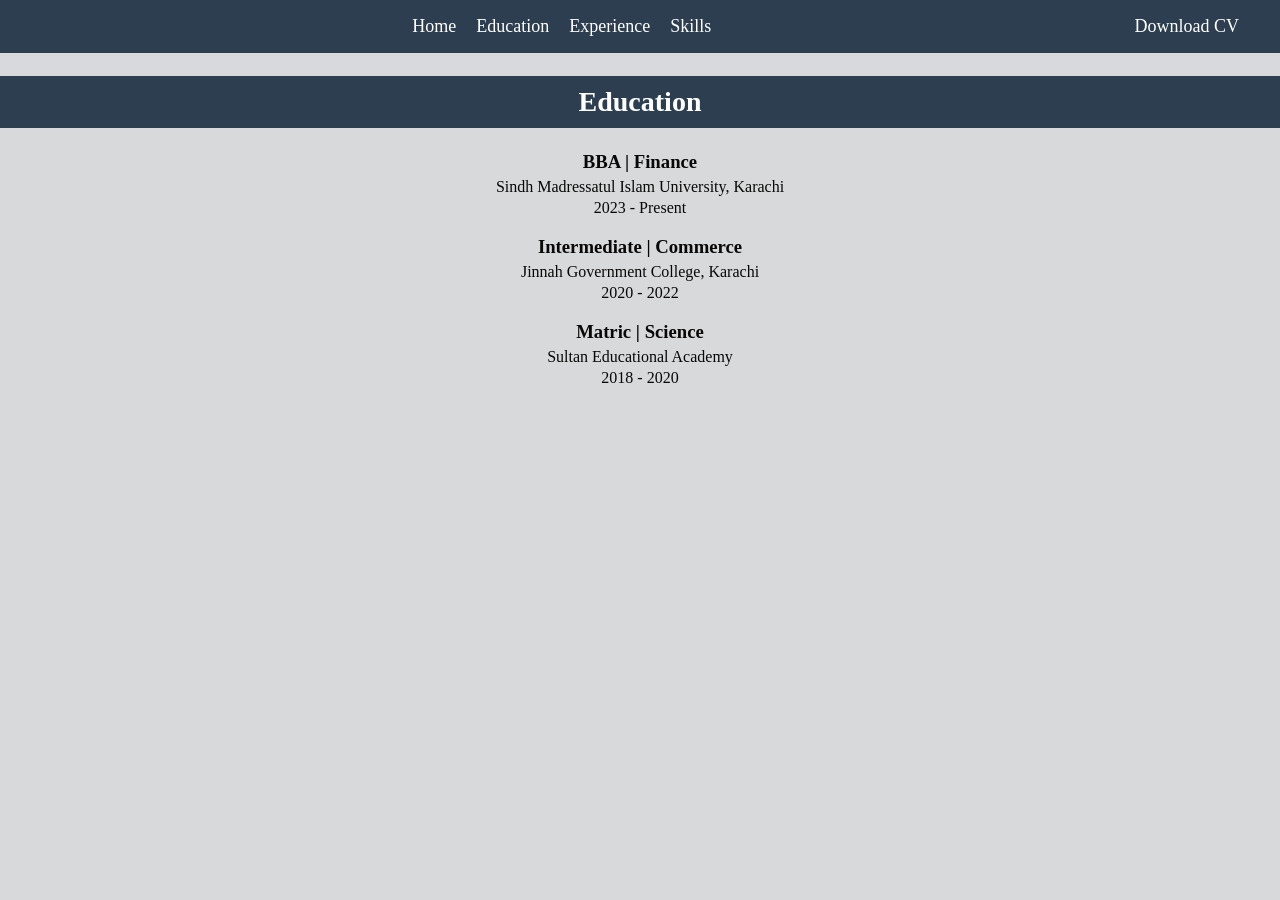
==== education.html @ 3c288931 "Updated CV" ====
<!DOCTYPE html>
<html lang="en">
<head>
    <meta charset="UTF-8">
    <meta name="viewport" content="width=device-width, initial-scale=1.0">
    <title>Areez Ahmed - CV</title>
    <link rel="stylesheet" href="style.css">
</head>
<body>
    
    <nav>
        <div class="nav-links">
            <a href="index.html">Home</a>
            <a href="education.html">Education</a>
            <a href="experience.html">Experience</a>
            <a href="skills.html">Skills</a>
        </div>
        
        <button onclick="window.location.href='print.html'">Download CV</button>
    </nav>
    
    <h2 id="education">Education</h2>
    <h3>BBA | Finance</h3>
    <p>Sindh Madressatul Islam University, Karachi</p>
    <p>2023 - Present</p>

    <h3>Intermediate | Commerce</h3>
    <p>Jinnah Government College, Karachi</p>
    <p>2020 - 2022</p>

    <h3>Matric | Science</h3>
    <p>Sultan Educational Academy</p>
    <p>2018 - 2020</p>
    
</body>
</html>
---- style.css ----
body {
    font-family: Georgia, 'Times New Roman', Times, serif;
    margin: 0;
    padding: 0;
    background-color: rgb(216, 217, 219);
    color: rgb(8, 8, 8);
    text-align: center;
}

h1 {
    color: rgb(8, 8, 8);
    margin-bottom: 0;
    font-size: 28px;
}

h3 {
    color: rgb(8, 8, 8);
    margin-bottom: 5px;
}

nav {
    background-color: #2c3e50;
    padding: 15px;
    display: flex;
    justify-content: space-between;
    align-items: center;
    flex-direction: row;
}

.nav-links {
    flex: 1;
    text-align: center;
    display: flex;
    justify-content: center;
    align-items: center;
}

/* nav div {
    width: 100%;
    text-align: center;
} */

nav a {
    color: white;
    margin-right: 20px;
    text-decoration: none;
    font-size: 18px;
}

nav a:hover {
    color: grey;

}

nav a:active{
    opacity: 0.7;
}

h2 {
    background-color: #2c3e50;
    color: white;
    padding: 10px;
    font-size: 28px;
}

p {
    margin: 3px 0;
    padding: 0;
}

img {
    margin-left: 2px;
    height: 350px;
    width: 300px;
     border-radius: 50%;  
    object-fit: cover;  
}

.home-container {
    display: flex;
    padding: 20px;
    align-items: stretch;
}

.left-side {
    flex: 1;
    text-align: center;
    display: flex;
    flex-direction: column;
    align-items: center;
    justify-content: center;
}

.right-side {
    flex: 2;
    padding: 20px;
    text-align: center;
    font-size: 18px;
    line-height: 2.3;
    margin-bottom: 0;
    padding-bottom: 0;
}

.about-heading {
    background-color: #2c3e50;
    color: white;
    padding: 0px;
    font-size: 28px;
    line-height: 1.8;
}

@media (max-width: 768px) {
    .home-container {
        flex-direction: column;
        align-items: center;  /* ← yeh add karo */
    }

    .left-side {
        width: 100%;
        text-align: center;
    }

    .right-side {
        width: 100%;
        text-align: center;
        padding: 10px;  
    }

    img {
        height: 200px;
        width: 200px;
    }

    nav a {
        font-size: 14px;
        margin-right: 10px;
    }
}

button {
    background-color: transparent;
    color: white;
    border: none;
    font-size: 18px;
    cursor: pointer;
    border-radius: 5px;
    margin-right: 20px;
    font-family: Georgia, 'Times New Roman', Times, serif;
}

button:hover {
    background-color: grey ;
}

button:active{
    opacity: 0.7;
}

@media print {
    nav, button {
        display: none;
    }

    body {
        text-align: center;
    }

    .home-container {
        display: flex;
        justify-content: center;
        align-items: center;
    }

    .left-side {
        text-align: center;
        width: 50%;
    }

    .right-side {
        text-align: center;
        width: 50%;
    }

    img {
        float: none;
        margin: 0 auto;
        display: block;
    }
}
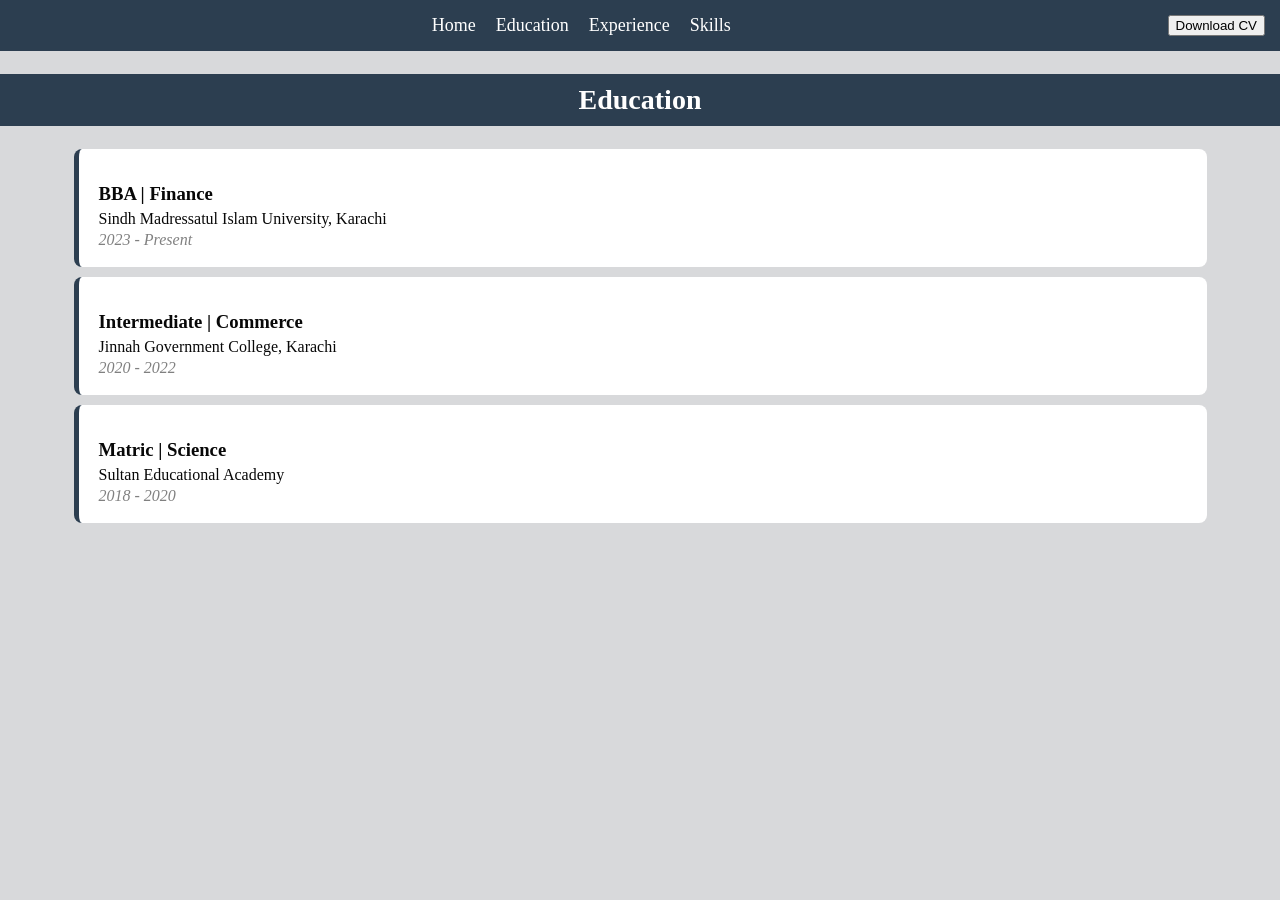
==== commit be4b88f0: "Mobile responsive improvements" ====
--- a/education.html
+++ b/education.html
@@ -19,18 +19,26 @@
         <button onclick="window.location.href='print.html'">Download CV</button>
     </nav>
     
-    <h2 id="education">Education</h2>
-    <h3>BBA | Finance</h3>
-    <p>Sindh Madressatul Islam University, Karachi</p>
-    <p>2023 - Present</p>
+    <h2>Education</h2>
 
-    <h3>Intermediate | Commerce</h3>
-    <p>Jinnah Government College, Karachi</p>
-    <p>2020 - 2022</p>
-
-    <h3>Matric | Science</h3>
-    <p>Sultan Educational Academy</p>
-    <p>2018 - 2020</p>
+        <div class="card">
+            <h3>BBA | Finance</h3>
+            <p>Sindh Madressatul Islam University, Karachi</p>
+            <p class="date">2023 - Present</p>
+        </div>
+    
+        <div class="card">
+            <h3>Intermediate | Commerce</h3>
+            <p>Jinnah Government College, Karachi</p>
+            <p class="date">2020 - 2022</p>
+        </div>
+    
+        <div class="card">
+            <h3>Matric | Science</h3>
+            <p>Sultan Educational Academy</p>
+            <p class="date">2018 - 2020</p>
+        </div>
+    
     
 </body>
 </html>
--- a/style.css
+++ b/style.css
@@ -35,11 +35,6 @@
     align-items: center;
 }
 
-/* nav div {
-    width: 100%;
-    text-align: center;
-} */
-
 nav a {
     color: white;
     margin-right: 20px;
@@ -74,6 +69,8 @@
     width: 300px;
      border-radius: 50%;  
     object-fit: cover;  
+    box-shadow: 0 4px 10px rgba(0,0,0,0.2);
+    background-color: rgb(216, 217, 219);
 }
 
 .home-container {
@@ -112,7 +109,7 @@
 @media (max-width: 768px) {
     .home-container {
         flex-direction: column;
-        align-items: center;  /* ← yeh add karo */
+        align-items: center;
     }
 
     .left-side {
@@ -131,29 +128,24 @@
         width: 200px;
     }
 
+    nav {
+        padding: 8px;
+    }
+
     nav a {
-        font-size: 14px;
-        margin-right: 10px;
+        font-size: 11px;
+        margin-right: 6px;
     }
-}
 
-button {
-    background-color: transparent;
-    color: white;
-    border: none;
-    font-size: 18px;
-    cursor: pointer;
-    border-radius: 5px;
-    margin-right: 20px;
-    font-family: Georgia, 'Times New Roman', Times, serif;
-}
+    button {
+        font-size: 11px !important;
+        margin-right: 5px;
+    }
 
-button:hover {
-    background-color: grey ;
-}
-
-button:active{
-    opacity: 0.7;
+    .card {
+        width: 85%;
+        margin: 10px auto;
+    }
 }
 
 @media print {
@@ -186,4 +178,20 @@
         margin: 0 auto;
         display: block;
     }
+}
+
+.card {
+    background-color: white;
+    padding: 15px 20px;
+    margin: 15px auto;
+    width: 85%;
+    border-radius: 8px;
+    border-left: 5px solid #2c3e50;
+    text-align: left;
+    margin: 10px auto;
+}
+
+.date {
+    color: grey;
+    font-style: italic;
 }
